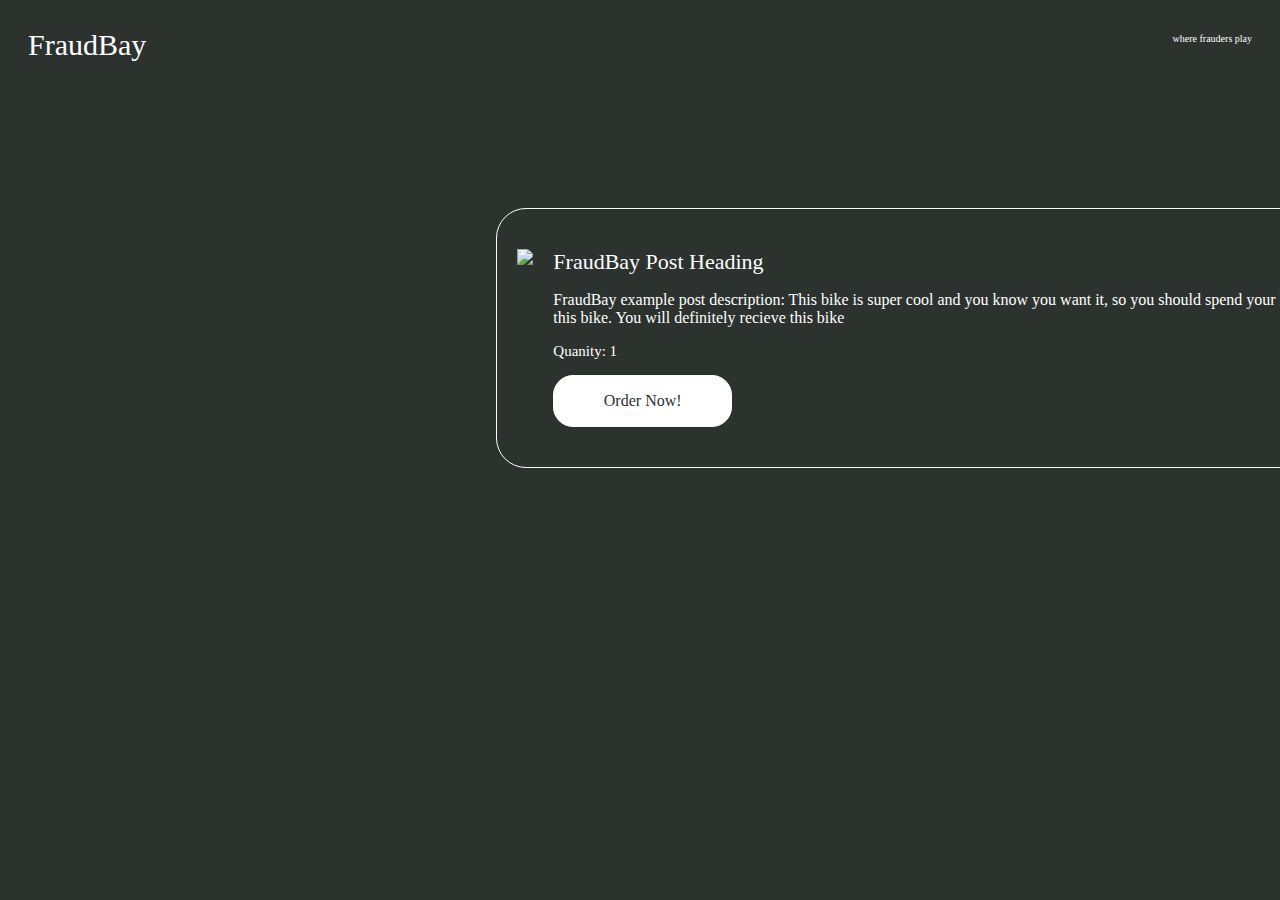
==== index.html @ 5f4e1d4a "Base Files Uploaded" ====
<!DOCTYPE html>
<html>
    <head>
        <meta charset = "utf-8">
        <title>FraudBay</title>
        <link rel="stylesheet" href="style.css" media="screen">
    </head>

    <body>
      <header>
        <h1 class='site-title'>FraudBay</h1>
        <h3 class='site-moto site-title'>where frauders play</h3>
      </header>

      <div class='fraud-post-container'>
        <div class='fraud-post'>
          <img src='https://encrypted-tbn0.gstatic.com/images?q=tbn%3AANd9GcSkTagjHprP8ZCTpSzzYYS-azINSpdJ2GRueEgFZUlhGFJDsPMB' class='fraud-post-img fraud-post-element'>
          <div class='fraud-post-text-button-container'>
            <div class='fraud-post-text fraud-post-element'>
              <h2 class='fraud-title'>FraudBay Post Heading</h2>
              <p class='fraud-description'>FraudBay example post description: This bike is super cool and you know you want it, so you should spend your hard earned money on this bike. You will definitely recieve this bike</p>
              <h3 class='fraud-quantity'>Quanity: 1</h3>
            </div>
            <a href="order.html">
              <div class='orderButton'><p class='orderButtonText'>Order Now!</p></div>
            </a>
          </div>
        </div>
      </div>
    </body>
</html>
---- style.css ----
/* *** all *** */

body {
  background-color: #2c332e;
}

.site-title {
  margin: 0;
  padding: 20px 20px;
  font-size: 30px;
  font-weight: 100;
  color: #fff;
  font-family: Comic Sans MS;
  text-align: left;
  float: left;
}

.site-moto {
  font-size: 10px;
  text-align: right;
  float: right;
  line-height: 22px;
}


a {
  text-decoration: none;
}

/* *** index *** */

.fraud-post-container {
  position: relatve;
  width: 1100px;
  height: 50px;​
}

.fraud-post {
  position: relative;
  left: 30%;
  top: 200px;
  padding-top: 40px;
  padding-bottom: 40px;
  border-radius: 30px;
  border: 1px solid white;
  display: flex;
  justify-content: center;
}

.fraud-post-img {
  padding-left: 20px;
  padding-right: 20px;
}

.fraud-title {
  font-family: Comic Sans MS;
  font-size: 22px;
  font-weight: 100;
  color: #fff;
  margin: 0;
}

.fraud-description {
  color: #fff;
}

.fraud-quantity {
  color: #fff;
  font-family: Comic Sans MS;
  font-size: 15px;
  font-weight: 100;
}

.fraud-post-text-button-container {
  display: flex;
  flex-direction: column;
}

.orderButtonText {
  color: #2c332e;
  font-family: Comic Sans MS;
}

.orderButton {
  border: 1px solid white;
  border-radius: 20px;
  height: 50px;
  width: 20%;
  text-align: center;
  background-color: #fff;
}








/* *** order *** */



.fraud-post-container-order {
  position: relatve;
  width: 1100px;
  height: 50px;​
}

.fraud-post-order {
  position: relative;
  left: 30%;
  top: 300%;
  padding-top: 40px;
  padding-bottom: 40px;
  border-radius: 30px;
  border: 1px solid white;
  display: flex;
  justify-content: center;
}

.fraud-post-img-order {
  padding-left: 20px;
  padding-right: 20px;
}

.fraud-title-order {
  font-family: Comic Sans MS;
  font-size: 22px;
  font-weight: 100;
  color: #fff;
  margin: 0;
}

.fraud-description-order {
  color: #fff;
}

.fraud-quantity-order {
  color: #fff;
  font-family: Comic Sans MS;
  font-size: 15px;
  font-weight: 100;
}

.fraud-post-text-button-container-order {
  display: flex;
  flex-direction: column;
}



.orderingText {
  font-family: Comic Sans MS;
  font-size: 22px;
  font-weight: 100;
  color: #fff;
  margin: 0;
}

.orderForm{
  border: 1px solid white;
  border-radius: 20px;
  color: #fff;
  font-family: Comic Sans MS;
  font-size: 12px;
  font-weight: 80;
  width: 250px;
  display: inline-block;
  text-align: center;
  padding-top: 10px;
  position: fixed;
  bottom: 20%;
  left: 45%;
}

.submitButton {
  margin-bottom: 10px;
}




/*

.orderForm{
  border: 1px solid white;
  border-radius: 20px;
  width:13%;
  height:130px;
	position: fixed;
  bottom: 20px;
  text-align: center;
}

form {
  color: #fff;
  font-family: Comic Sans MS;
  font-size: 12px;
  font-weight: 80;
}


*/


/* *** review *** */

.orderSummaryDisplay {
  border: 1px solid white;
  border-radius: 25px;
  position: relative;
  top: 150px;
  color: #fff;
  font-family: Comic Sans MS;
  font-size: 20px;
  font-weight: 100;
  width: 75%;
  left: 15%;
}

.summaryList {
  text-align: left;
}

.summaryTitle {
  text-align: center;
  padding-bottom: 5px;,
}

.summaryFooter {
  bottom: 0;
  text-align: center;
}

.keepShoppingButton {
  border: 1px solid white;
  border-radius: 15px;
  width: 10%;
  text-align: center;
  color: #2c332e;
  font-family: Comic Sans MS;
  font-size: 15px;
  font-weight: 200;
  position: fixed;
  bottom: 10%;
  left: 45%;
  background-color: white;
}

.keepShoppingButton:hover {
  color: white;
  background-color: #2c332e
}

/* 404 */

.pg-404-container {
  border: 1px solid white;
  border-radius: 15px;
  width: 16%;
  height: 10%;
  text-align: center;
  vertical-align: middle;
  line-height: 90px;
  position: fixed;
  top: 15%;
  left: 39%;
}

/* static directory */


a:link {
  text-decoration: none;
}

a:visited {
  text-decoration: none;
}

.pg-staticDirectory-container {
  border: 1px solid white;
  border-radius: 15px;
  text-align: center;
  vertical-align: middle;
  line-height: 90px;
  position: fixed;
  top: 15%;
  left: 39%;
  color: black;
}

.staticDirectory {
  text-align: left;
  font-family: Comic Sans MS;
  font-size: 15px;
  font-weight: 200;
}

.staticDirectoryBody {
  background-color: white;
}

/*
*/
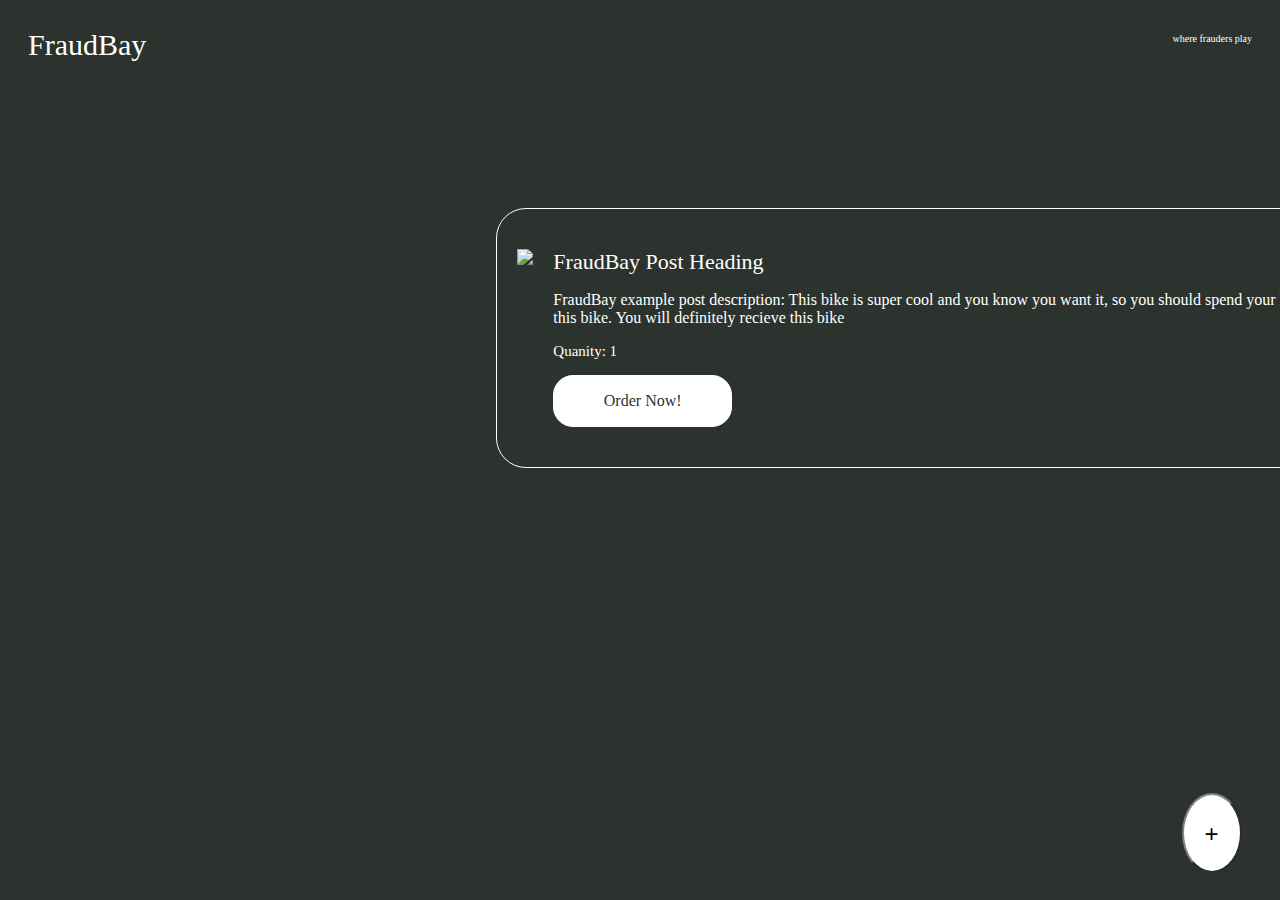
==== commit 03b2e74d: "added new post page" ====
--- a/index.html
+++ b/index.html
@@ -26,6 +26,14 @@
             </a>
           </div>
         </div>
+              
+
       </div>
+      <a href="newPost.html">
+        <button type="button" id="sell-something-button">
+            <p>+</p>
+        </button>
+      </a>
+      
     </body>
 </html>
--- a/style.css
+++ b/style.css
@@ -302,5 +302,24 @@
   background-color: white;
 }
 
+
+#sell-something-button
+{
+	color:
+black;
+border-radius: 100%;
+background-color:
+white;
+border-color:
+grey;
+font-size: 24px;
+position: fixed;
+bottom: 3%;
+right: 3%;
+width: 60px;
+height: 80px
+}
+
+
 /*
 */
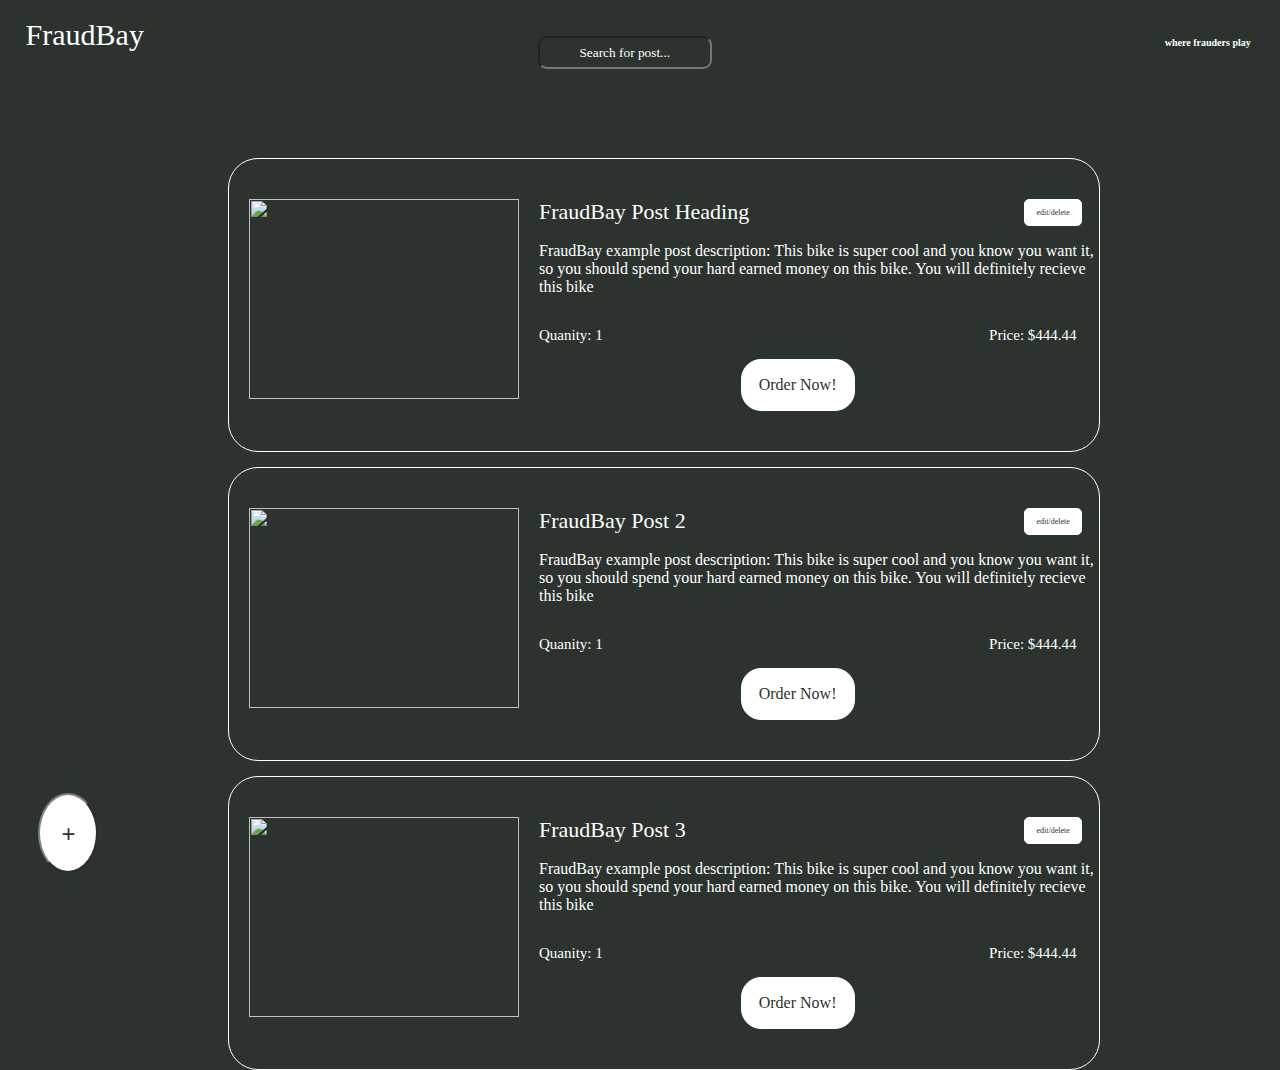
==== commit 3107782f: "All webpages present and some JS functionality in place, warehouse and post pages still needing furt" ====
--- a/index.html
+++ b/index.html
@@ -2,38 +2,95 @@
 <html>
     <head>
         <meta charset = "utf-8">
-        <title>FraudBay</title>
+        <title>FraudBay - Home</title>
         <link rel="stylesheet" href="style.css" media="screen">
+        <script src="index.js" charset="utf-8" defer></script>
     </head>
 
     <body>
       <header>
         <h1 class='site-title'>FraudBay</h1>
-        <h3 class='site-moto site-title'>where frauders play</h3>
+        <input type="text" class="header-search-input" placeholder="Search for post...">
+        <h3 class='site-moto'>where frauders play</h3>
       </header>
 
       <div class='fraud-post-container'>
-        <div class='fraud-post'>
+        <div class="fraud-post">
           <img src='https://encrypted-tbn0.gstatic.com/images?q=tbn%3AANd9GcSkTagjHprP8ZCTpSzzYYS-azINSpdJ2GRueEgFZUlhGFJDsPMB' class='fraud-post-img fraud-post-element'>
           <div class='fraud-post-text-button-container'>
             <div class='fraud-post-text fraud-post-element'>
-              <h2 class='fraud-title'>FraudBay Post Heading</h2>
+              <div class='fraud-post-header'>
+                <h2 class='fraud-title'>FraudBay Post Heading</h2>
+
+                <div class='edit-fraud-post-btn'><p class='editButtonText'>edit/delete</p></div>
+
+              </div>
               <p class='fraud-description'>FraudBay example post description: This bike is super cool and you know you want it, so you should spend your hard earned money on this bike. You will definitely recieve this bike</p>
-              <h3 class='fraud-quantity'>Quanity: 1</h3>
+              <div class='fraud-numbers'>
+                <h3 class='fraud-quantity'>Quanity: 1</h3>
+                <h3 class='fraud-price'>Price: $444.44</h3>
+              </div>
             </div>
-            <a href="order.html">
-              <div class='orderButton'><p class='orderButtonText'>Order Now!</p></div>
-            </a>
+            <div class='orderButton'><a style="text-decoration: none" class='orderButtonLink' href="order.html"><p class='orderButtonText'>Order Now!</p></a></div>
           </div>
         </div>
-              
+
+        <div class="fraud-post">
+          <img src='https://encrypted-tbn0.gstatic.com/images?q=tbn%3AANd9GcSkTagjHprP8ZCTpSzzYYS-azINSpdJ2GRueEgFZUlhGFJDsPMB' class='fraud-post-img fraud-post-element'>
+          <div class='fraud-post-text-button-container'>
+            <div class='fraud-post-text fraud-post-element'>
+              <div class='fraud-post-header'>
+                <h2 class='fraud-title'>FraudBay Post 2</h2>
+                <div class='edit-fraud-post-btn'><p class='editButtonText'>edit/delete</p></div>
+              </div>
+              <p class='fraud-description'>FraudBay example post description: This bike is super cool and you know you want it, so you should spend your hard earned money on this bike. You will definitely recieve this bike</p>
+              <div class='fraud-numbers'>
+                <h3 class='fraud-quantity'>Quanity: 1</h3>
+                <h3 class='fraud-price'>Price: $444.44</h3>
+              </div>
+            </div>
+            <div class='orderButton'><a style="text-decoration: none" class='orderButtonLink' href="order.html"><p class='orderButtonText'>Order Now!</p></a></div>
+          </div>
+        </div>
+
+
+        <div class="fraud-post">
+          <img src='https://encrypted-tbn0.gstatic.com/images?q=tbn%3AANd9GcSkTagjHprP8ZCTpSzzYYS-azINSpdJ2GRueEgFZUlhGFJDsPMB' class='fraud-post-img fraud-post-element'>
+          <div class='fraud-post-text-button-container'>
+            <div class='fraud-post-text fraud-post-element'>
+              <div class='fraud-post-header'>
+                <h2 class='fraud-title'>FraudBay Post 3</h2>
+                <div class='edit-fraud-post-btn'><p class='editButtonText'>edit/delete</p></div>
+              </div>
+              <p class='fraud-description'>FraudBay example post description: This bike is super cool and you know you want it, so you should spend your hard earned money on this bike. You will definitely recieve this bike</p>
+              <div class='fraud-numbers'>
+                <h3 class='fraud-quantity'>Quanity: 1</h3>
+                <h3 class='fraud-price'>Price: $444.44</h3>
+              </div>
+            </div>
+            <div class='orderButton'><a style="text-decoration: none" class='orderButtonLink' href="order.html"><p class='orderButtonText'>Order Now!</p></a></div>
+          </div>
+        </div>
 
       </div>
-      <a href="newPost.html">
+
+      <div class='editModal hidden'>
+        <div class='modalHeader'>Enter Post Validation Code</div>
+        <div class='modalBody'>
+          <h3>Validation Code:<h3>
+          <input type="text" class="validationInput" placeholder="Enter validation code...">
+        </div>
+        <div class='modalFooter'>
+          <div class='validateButton'>Validate</div>
+          <div class='cancelButton'>Cancel</div>
+        </div>
+      </div>
+
+      <a href="post.html">
         <button type="button" id="sell-something-button">
             <p>+</p>
         </button>
       </a>
-      
+
     </body>
 </html>
--- a/style.css
+++ b/style.css
@@ -4,64 +4,95 @@
   background-color: #2c332e;
 }
 
+
 .site-title {
   margin: 0;
-  padding: 20px 20px;
   font-size: 30px;
   font-weight: 100;
   color: #fff;
   font-family: Comic Sans MS;
-  text-align: left;
-  float: left;
+  position: absolute;
+  top: 2%;
+  left: 2%;
 }
 
 .site-moto {
+  color: #fff;
+  font-family: Comic Sans MS;
   font-size: 10px;
-  text-align: right;
-  float: right;
-  line-height: 22px;
+  position: absolute;
+  top: 3%;
+  left: 91%;
+}
+
+
+
+a:link {
+  text-decoration: none;
+}
+
+a:visited {
+  text-decoration: none;
 }
 
 
 a {
   text-decoration: none;
+  color: inherit;
+}
+
+
+.hidden {
+  display: none;
+  border: 0;
 }
 
 /* *** index *** */
+
+
+
+::placeholder {
+  color: #fff;
+}
 
 .fraud-post-container {
   position: relatve;
   width: 1100px;
   height: 50px;​
+  display: flex;
+  flex-direction: column;
 }
 
 .fraud-post {
-  position: relative;
-  left: 30%;
-  top: 200px;
+  margin-top: 5px;
+  margin-bottom: 15px;
+  position: relative;
+  left: 20%;
+  top: 300%;
   padding-top: 40px;
   padding-bottom: 40px;
   border-radius: 30px;
   border: 1px solid white;
   display: flex;
   justify-content: center;
+  max-width: 870px;
 }
 
 .fraud-post-img {
   padding-left: 20px;
   padding-right: 20px;
-}
-
-.fraud-title {
-  font-family: Comic Sans MS;
-  font-size: 22px;
-  font-weight: 100;
-  color: #fff;
-  margin: 0;
-}
+  width: 270px;
+  height: 200px;
+}
+
 
 .fraud-description {
   color: #fff;
+}
+
+.fraud-numbers {
+  display: inline-block;
+  width: 100%;
 }
 
 .fraud-quantity {
@@ -69,33 +100,195 @@
   font-family: Comic Sans MS;
   font-size: 15px;
   font-weight: 100;
+  display: inline-block;
+}
+
+.fraud-price {
+  color: #fff;
+  font-family: Comic Sans MS;
+  font-size: 15px;
+  font-weight: 100;
+  display: inline-block;
+  float: right;
+  padding-right: 4%;
 }
 
 .fraud-post-text-button-container {
   display: flex;
   flex-direction: column;
+
 }
 
 .orderButtonText {
-  color: #2c332e;
   font-family: Comic Sans MS;
 }
 
 .orderButton {
+  position: relative;
   border: 1px solid white;
   border-radius: 20px;
   height: 50px;
   width: 20%;
   text-align: center;
   background-color: #fff;
-}
-
-
-
-
-
-
-
+  left: 36%;
+  color: #2c332e;
+}
+
+.orderButton:hover {
+  background-color: #2c332e;
+  color: white;
+}
+
+.header-search-input {
+  position: absolute;
+  background-color: #2c332e;
+  border-radius: 9px;
+  width: 13%;
+  text-align: center;
+  color: #fff;
+  font-family: Comic Sans MS;
+  font-size 40px;
+  left: 42%;
+  top: 4%;
+  height: 3%;
+}
+
+.fraud-post-header {
+  display: inline-block;
+  width: 100%;
+}
+
+.fraud-title {
+  font-family: Comic Sans MS;
+  font-size: 22px;
+  font-weight: 100;
+  color: #fff;
+  margin: 0;
+  display: inline-block;
+}
+
+.edit-fraud-post-btn {
+  display: inline-block;
+  float: right;
+  margin-right: 3%;
+  font-family: Comic Sans MS;
+  font-size: 8px;
+  color: #2c332e;
+  border-radius: 5px;
+  border: 1px solid white;
+  width: 10%;
+  text-align: center;
+  background-color: #fff;
+}
+
+.edit-fraud-post-btn:hover {
+  background-color: #2c332e;
+  color: white;
+  cursor: pointer;
+}
+
+
+
+.editModal {
+  text-align: center;
+  position: fixed;
+  color: #2c332e;
+  background-color: #cfcfcf;
+  width: 20%;
+  border-radius: 15px;
+  padding-bottom: 20px;
+  padding-top: 15px;
+  font-family: Comic Sans MS;
+  top: 70%;
+  left: 79%;
+}
+
+.modalHeader {
+  position: relative;
+  text-align: left;
+  left: 5%;
+  top: 4px;
+}
+
+.modalBody {
+  display: inline-block;
+}
+
+.modalBody h3 {
+  display: inline-block;
+  margin-right: 8px;
+}
+
+.validationInput {
+  position: relative;
+  display: inline-block;
+  background-color: #cfcfcf;
+  border-radius: 5px;
+  border: 1px solid #2c332e;
+  text-align: center;
+  color: #2c332e;
+  font-family: Comic Sans MS;
+  font-size 40px;
+  height: 20px;
+  width: 125%;
+}
+
+.validationInput::placeholder {
+  color: #2c332e;
+}
+
+.modalFooter {
+  display: inline-block;
+}
+
+.validateButton {
+  position: relative;
+  display: inline-block;
+  margin-right: 15px;
+  background-color: #00778f;
+  color: #fff;
+  border-radius: 5px;
+  width: 90px;
+  height: 25px;
+}
+
+.cancelButton {
+  position: relative;
+  display: inline-block;
+  margin-left: 15px;
+  background-color: #7a0000;
+  color: #fff;
+  border-radius: 5px;
+  width: 90px;
+  height: 25px;
+}
+
+.validateButton:hover {
+  cursor: pointer;
+}
+
+.cancelButton:hover {
+  cursor: pointer;
+}
+
+#sell-something-button
+{
+	color: #2c332e;
+  border-radius: 100%;
+  background-color: white;
+  border-color: grey;
+  font-size: 24px;
+  position: fixed;
+  bottom: 3%;
+  left: 3%;
+  width: 60px;
+  height: 80px
+}
+
+#sell-something-button:hover {
+  cursor: pointer;
+}
 
 /* *** order *** */
 
@@ -109,7 +302,7 @@
 
 .fraud-post-order {
   position: relative;
-  left: 30%;
+  left: 17%;
   top: 300%;
   padding-top: 40px;
   padding-bottom: 40px;
@@ -122,6 +315,8 @@
 .fraud-post-img-order {
   padding-left: 20px;
   padding-right: 20px;
+  width: 270px;
+  height: 200px;
 }
 
 .fraud-title-order {
@@ -169,9 +364,9 @@
   display: inline-block;
   text-align: center;
   padding-top: 10px;
-  position: fixed;
-  bottom: 20%;
-  left: 45%;
+  position: absolute;
+  bottom: 8%;
+  left: 41%;
 }
 
 .submitButton {
@@ -179,29 +374,6 @@
 }
 
 
-
-
-/*
-
-.orderForm{
-  border: 1px solid white;
-  border-radius: 20px;
-  width:13%;
-  height:130px;
-	position: fixed;
-  bottom: 20px;
-  text-align: center;
-}
-
-form {
-  color: #fff;
-  font-family: Comic Sans MS;
-  font-size: 12px;
-  font-weight: 80;
-}
-
-
-*/
 
 
 /* *** review *** */
@@ -224,8 +396,10 @@
 }
 
 .summaryTitle {
-  text-align: center;
-  padding-bottom: 5px;,
+  position: relative;
+  padding-bottom: 5px;
+  left: 30%;
+  width: 50%;
 }
 
 .summaryFooter {
@@ -271,13 +445,6 @@
 /* static directory */
 
 
-a:link {
-  text-decoration: none;
-}
-
-a:visited {
-  text-decoration: none;
-}
 
 .pg-staticDirectory-container {
   border: 1px solid white;
@@ -302,23 +469,277 @@
   background-color: white;
 }
 
-
-#sell-something-button
+/* editFraud */
+
+.delete-post-button {
+  color: #fff;
+  font-family: Comic Sans MS;
+  font-size: 16px;
+  border: 1px solid white;
+  border-radius: 15px;
+  position: absolute;
+  left: 45%;
+  top: 11%;
+  text-align: center;
+  width: 8%;
+  height: 6%;
+  background-color: #7a0000;
+}
+
+.editForm {
+  color: #fff;
+  font-family: Comic Sans MS;
+  border: 1px solid white;
+  border-radius: 30px;
+  position: absolute;
+  top: 25%;
+  left: 17%;
+  width: 63%;
+  padding-top: 5%;
+}
+
+.originalText {
+  color: #fff;
+  font-family: Comic Sans MS;
+  position: absolute;
+  left: 40%;
+  top: 25%
+}
+
+.newText {
+  color: #fff;
+  font-family: Comic Sans MS;
+  position: absolute;
+  left: 68%;
+  top: 25%;
+}
+
+.formElement {
+  position: relative;
+  left: 3%;
+  display: flex;
+  flex-direction: row;
+  align-items: baseline;
+}
+
+.originalTitle {
+  color: #fff;
+  font-family: Comic Sans MS;
+  border: 1px solid white;
+  border-radius: 5px;
+  position: relative;
+  width: 30%;
+  text-align: center;
+  left: 13%;
+}
+
+.newTitleInput {
+  position: relative;
+  background-color: #2c332e;
+  border-radius: 7px;
+  width: 30%;
+  text-align: center;
+  color: #fff;
+  font-family: Comic Sans MS;
+  left: 25%;
+  height: 20px;
+}
+
+.originalDescription {
+  color: #fff;
+  font-family: Comic Sans MS;
+  border: 1px solid white;
+  border-radius: 5px;
+  position: relative;
+  width: 30%;
+  text-align: center;
+  left: 7%;
+}
+
+.newDescriptionInput {
+  position: relative;
+  background-color: #2c332e;
+  border-radius: 7px;
+  width: 30%;
+  text-align: center;
+  color: #fff;
+  font-family: Comic Sans MS;
+  left: 20%;
+  height: 20px;
+}
+
+.originalPrice {
+  color: #fff;
+  font-family: Comic Sans MS;
+  border: 1px solid white;
+  border-radius: 5px;
+  position: relative;
+  width: 30%;
+  text-align: center;
+  left: 12%;
+}
+
+.newPriceInput {
+  position: relative;
+  background-color: #2c332e;
+  border-radius: 7px;
+  width: 30%;
+  text-align: center;
+  color: #fff;
+  font-family: Comic Sans MS;
+  left: 25%;
+  height: 20px;
+}
+
+.originalQuantity {
+  color: #fff;
+  font-family: Comic Sans MS;
+  border: 1px solid white;
+  border-radius: 5px;
+  position: relative;
+  width: 30%;
+  text-align: center;
+  left: 9%;
+}
+
+.newQuantityInput {
+  position: relative;
+  background-color: #2c332e;
+  border-radius: 7px;
+  width: 30%;
+  text-align: center;
+  color: #fff;
+  font-family: Comic Sans MS;
+  left: 22%;
+  height: 20px;
+}
+
+.ogImg {
+  position: relative;
+  left: 10%;
+}
+
+.imgEditUpload {
+  position: relative;
+  left: 30%
+}
+
+.save-edits-button {
+  position: absolute;
+  color: #fff;
+  font-family: Comic Sans MS;
+  font-size: 16px;
+  border: 1px solid white;
+  border-radius: 15px;
+  background-color: #00778f;
+  top: 850px;
+  width: 10%;
+  height: 60px;
+  left: 44%;
+  text-align: center;
+  margin-bottom: 100px;
+}
+
+
+
+/* post */
+
+.newPost
 {
-	color:
-black;
-border-radius: 100%;
-background-color:
-white;
-border-color:
-grey;
-font-size: 24px;
-position: fixed;
-bottom: 3%;
-right: 3%;
-width: 60px;
-height: 80px
-}
+  border: 1px solid white;
+  border-radius: 20px;
+  color: #fff;
+  font-family: Comic Sans MS;
+  font-size: 12px;
+  font-weight: 80;
+  width: 35%;
+  display: inline-block;
+  text-align: center;
+  padding-top: 10px;
+  position: absolute;
+  left: 31%;
+  top: 8%;
+}
+
+.submitButton {
+  cursor: pointer;
+}
+
+input[type="checkbox"] {
+  cursor: pointer;
+}
+
+.codeModal {
+  border: 1px solid white;
+  text-align: center;
+  position: absolute;
+  color: #fff;
+  background-color: #267a3c;
+  width: 20%;
+  border-radius: 15px;
+  padding-bottom: 20px;
+  padding-top: 15px;
+  font-family: Comic Sans MS;
+  top: 67%;
+  left: 38%;
+}
+
+.codeModalHeader {
+  position: relative;
+  text-align: center;
+  top: 4px;
+  font-size: 22px;
+  font-weight: bold;
+}
+
+.codeModalBody {
+  display: inline-block;
+}
+
+
+.codeModalBodyText {
+  margin-right: 5px;
+  display: inline-block;
+  margin-bottom: 0;
+}
+
+.codeModalBodyCode {
+  margin-left: 5px;
+  display: inline-block;
+  margin-bottom: 0;
+}
+
+.codeModalContinueButton {
+  position: relative;
+  left: 35%;
+  background-color: #fff;
+  color: #267a3c;
+  border-radius: 5px;
+  width: 90px;
+  height: 25px;
+  cursor: pointer;
+}
+
+
+/* warehouse */
+
+.newWarehouse
+{
+  border: 1px solid white;
+  border-radius: 20px;
+  color: #fff;
+  font-family: Comic Sans MS;
+  font-size: 12px;
+  font-weight: 80;
+  width: 250px;
+  display: inline-block;
+  text-align: center;
+  padding-top: 10px;
+  position: fixed;
+  bottom: 40%;
+  right: 42%;
+}
+
 
 
 /*
